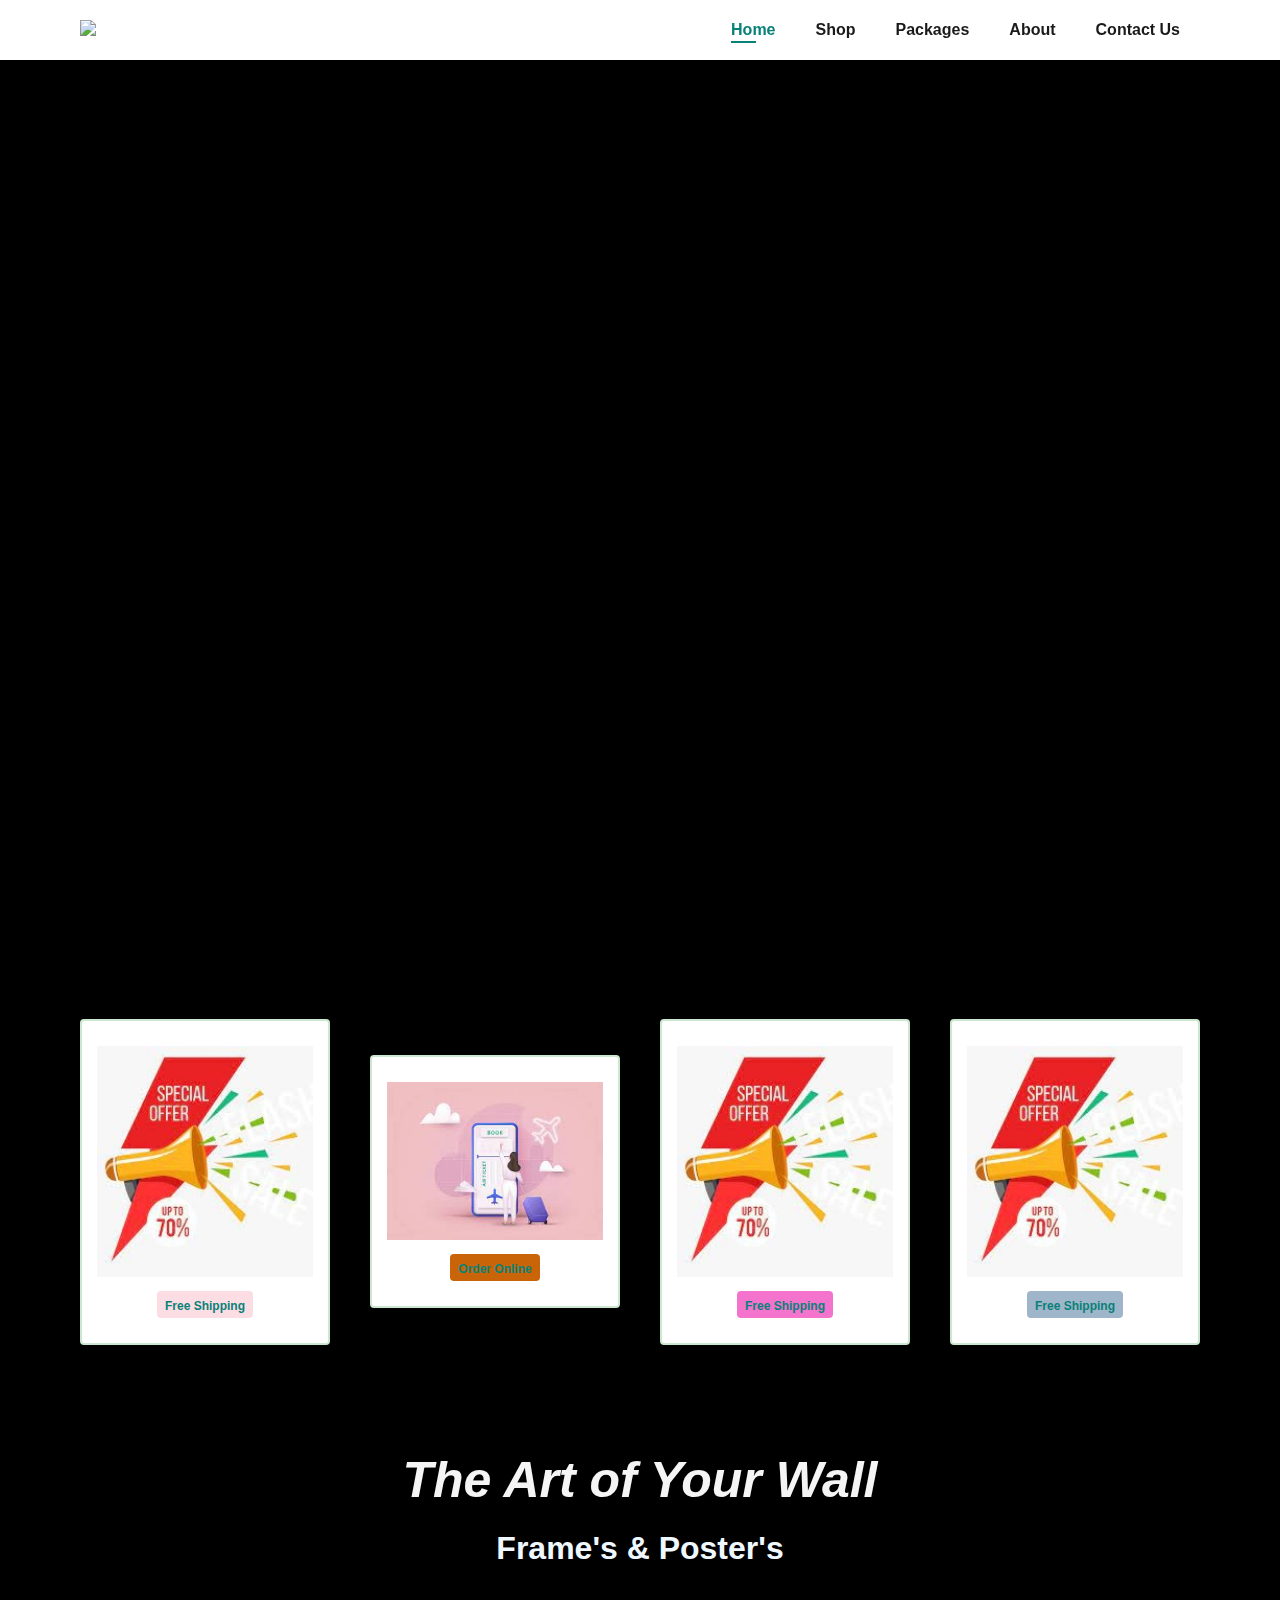
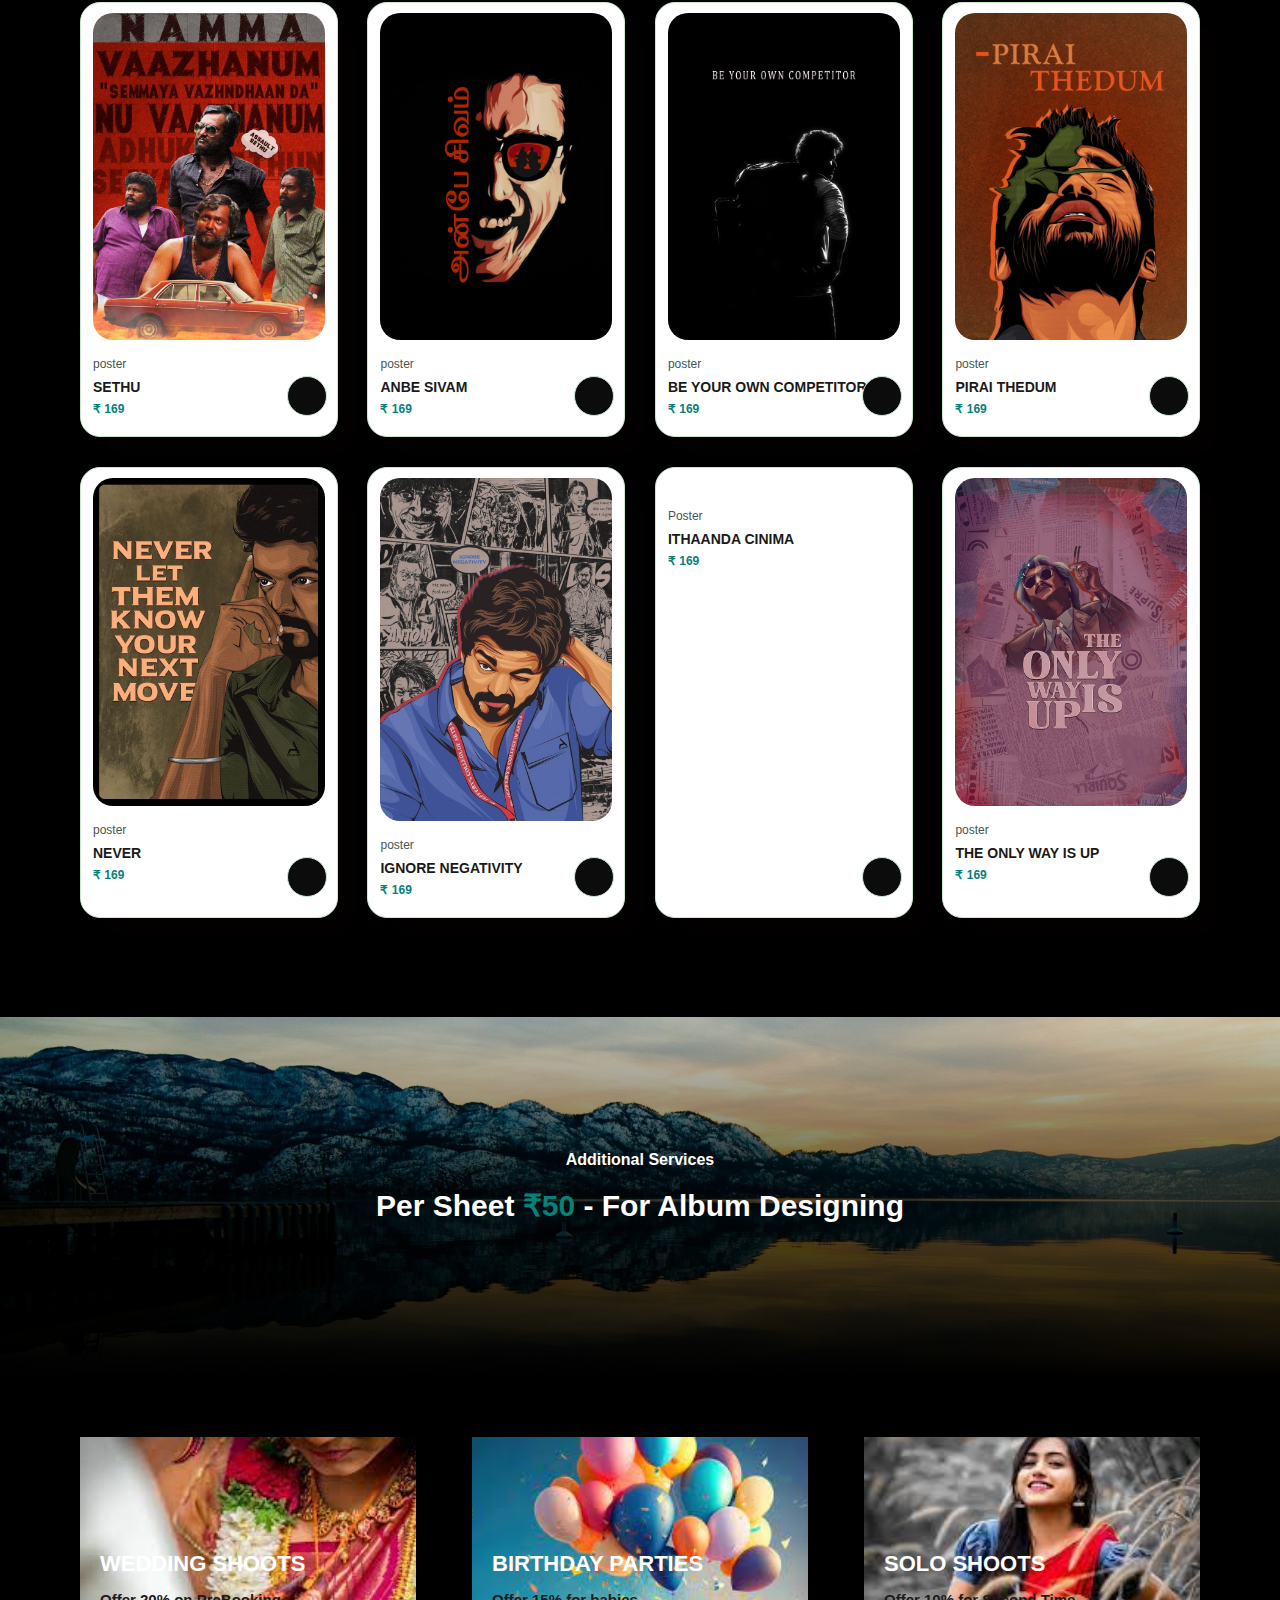
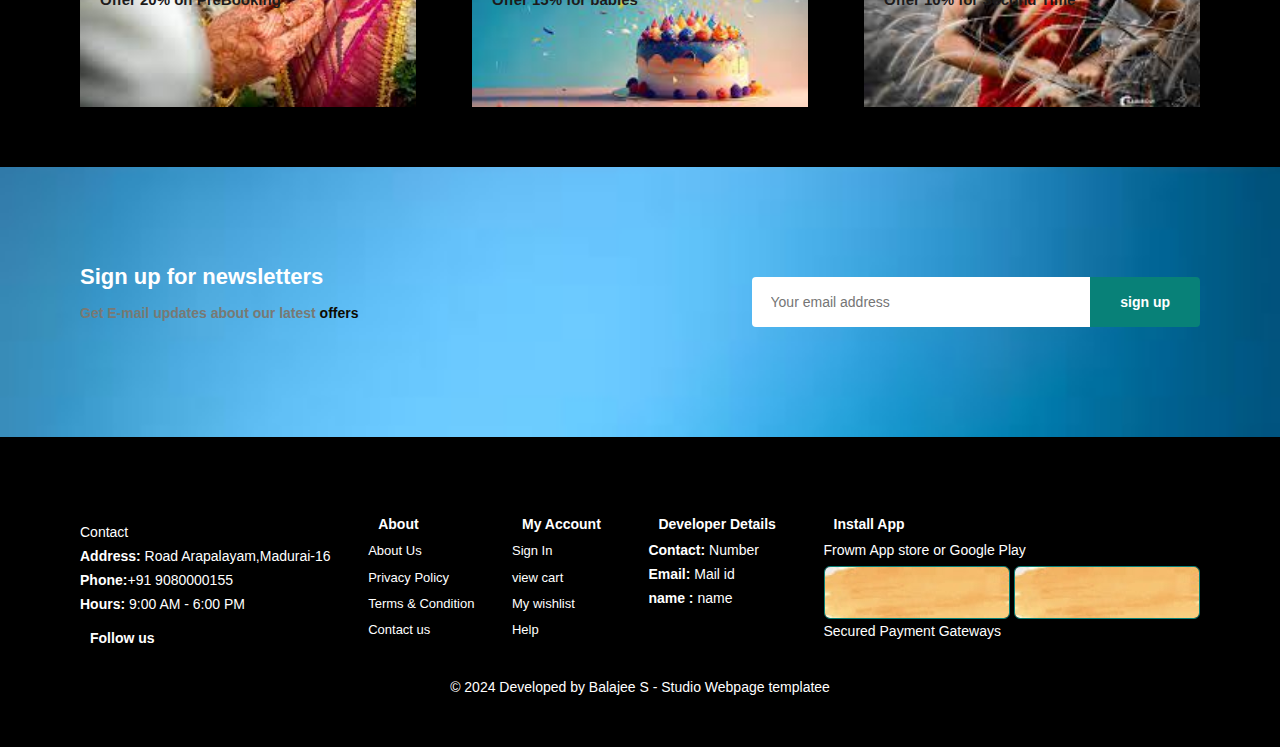
==== index.html @ 34bd00a5 "Add files via upload" ====
<!DOCTYPE html>
<html lang="en">

<head>
  <meta charset="UTF-8">
  <meta name="viewport" content="width=device-width, initial-scale=1.0">
  <title>Studio</title>
  <link rel="icon" type="image/jpg" href="img/white.jpg">
  <!-- Link to the external CSS file -->
  <link rel="stylesheet" href="home.css">
</head>

<body>
  <section id="header">
    <a href="#"><img src="img/A STUDIOS LOGO.jpg" class="logo" id="logo"></a>
    <div>
      <!-- Navigation bar -->
      <ul id="navbar">
        <li><a class="active" href="index.html">Home</a></li>
        <li><a href="shop.html">Shop</a></li>
        <li><a href="Blog.html">Packages</a></li>
        <li><a href="anout.html">About</a></li>
        <li><a href="Contact.html">Contact Us</a></li>
    
      </ul>
    </div>
    <!-- Mobile navigation -->
    <div id="mobile">

    </div>
  </section>

 
  <!-- Hero section -->
 
  <section id="hero">
    <video src="FOVDO.mp4" autoplay loop muted id="video";">video</video>
    
  </section>

  <!-- Feature section -->
  <section id="feature" class="section-p1">
    <div class="fe-box">
      <img src="img/free.jpg" alt="">
      <h6>Free Shipping</h6>
    </div>
    <div class="fe-box">
      <img src="img/ord.jpg" alt="">
      <h6>Order Online</h6>
    </div>
    <div class="fe-box">
      <img src="img/free.jpg" alt="">
      <h6>Free Shipping</h6>
    </div>
    <div class="fe-box">
      <img src="img/free.jpg" alt="">
      <h6>Free Shipping</h6>
    </div>
  </section>

  <!-- Featured product section -->
  <section id="product1" class="section-p1">
    <h1 style="color: whitesmoke;"><i>The Art of Your Wall</i></h1><br>
    <h3 style="color: aliceblue; font-size: 200%;">Frame's & Poster's</h3>
    <div class="pro-container">
      <!-- Product cards will go here -->
      <div class="pro">
        <img src="img/SETHU.jpg" alt="">
        <div class="des">
          <span>poster</span>
          <h5>SETHU</h5>
        
        <div class="star">
           <i><ion-icon name="star"></ion-icon></i>
           <i><ion-icon name="star"></ion-icon></i>
           <i><ion-icon name="star"></ion-icon></i>
           <i><ion-icon name="star"></ion-icon></i>
           <i><ion-icon name="star"></ion-icon></i>
        </div>
        <h4>₹ 169</h4>
    
      </div>
      <a href="https://wa.me/919080000155? text=  SETHU Poster A4 ₹ 169"><ion-icon name="arrow-forward-circle-outline" class="next"></ion-icon></a>
    </div>
    <div class="pro">
      <img src="img/anbe sivam.jpg" alt="">
      <div class="des">
        <span>poster</span>
        <h5>ANBE SIVAM</h5>
      
      <div class="star">
         <i><ion-icon name="star"></ion-icon></i>
         <i><ion-icon name="star"></ion-icon></i>
         <i><ion-icon name="star"></ion-icon></i>
         <i><ion-icon name="star"></ion-icon></i>
         <i><ion-icon name="star"></ion-icon></i>
      </div>
      <h4>₹ 169</h4>
    
    </div>
    <a href="https://wa.me/919080000155? text=  anbe sivam Poster A4 ₹ 169"><i><ion-icon name="arrow-forward-circle-outline" class="next"></ion-icon></i></a>
    </div>
    <div class="pro">
      <img src="img/BE YOUR OWN COMPETITOR.jpg" alt="">
      <div class="des">
        <span>poster</span>
        <h5>BE YOUR OWN COMPETITOR</h5>
      
      <div class="star">
         <i><ion-icon name="star"></ion-icon></i>
         <i><ion-icon name="star"></ion-icon></i>
         <i><ion-icon name="star"></ion-icon></i>
         <i><ion-icon name="star"></ion-icon></i>
         <i><ion-icon name="star"></ion-icon></i>
      </div>
      <h4>₹ 169</h4>
    
    </div>
    <a href="https://wa.me/919080000155? text=  BE YOUR OWN COMPETITOR Poster A4 ₹ 169"><i><ion-icon name="arrow-forward-circle-outline" class="next"></ion-icon></i></a>
    </div>
    <div class="pro">
      <img src="img/PIRAI THEDUM.jpg" alt="">
      <div class="des">
        <span>poster</span>
        <h5>PIRAI THEDUM</h5>
      
      <div class="star">
         <i><ion-icon name="star"></ion-icon></i>
         <i><ion-icon name="star"></ion-icon></i>
         <i><ion-icon name="star"></ion-icon></i>
         <i><ion-icon name="star"></ion-icon></i>
         <i><ion-icon name="star"></ion-icon></i>
      </div>
      <h4>₹ 169</h4>
    
    </div>
    <a href="https://wa.me/919080000155? text=  PIRAI THEDUM Poster A4 ₹ 169"><ion-icon name="arrow-forward-circle-outline" class="next"></ion-icon></i></a>
    </div>
    <div class="pro">
      <img src="img/NEVER.jpg" alt="">
      <div class="des">
        <span>poster</span>
        <h5>NEVER </h5>
      
      <div class="star">
         <i><ion-icon name="star"></ion-icon></i>
         <i><ion-icon name="star"></ion-icon></i>
         <i><ion-icon name="star"></ion-icon></i>
         <i><ion-icon name="star"></ion-icon></i>
         <i><ion-icon name="star"></ion-icon></i>
      </div>
      <h4>₹ 169</h4>
    
    </div>
    <a href="https://wa.me/919080000155? text=  NEVER Poster A4 ₹ 169"><i><ion-icon name="arrow-forward-circle-outline" class="next"></ion-icon></i></a>
    </div>
    <div class="pro">
      <img src="img/ignore negativity.jpg" alt="">
      <div class="des">
        <span>poster</span>
        <h5>IGNORE NEGATIVITY</h5>
      
      <div class="star">
         <i><ion-icon name="star"></ion-icon></i>
         <i><ion-icon name="star"></ion-icon></i>
         <i><ion-icon name="star"></ion-icon></i>
         <i><ion-icon name="star"></ion-icon></i>
         <i><ion-icon name="star"></ion-icon></i>
      </div>
      <h4>₹ 169</h4>
    
    </div>
    <a href="https://wa.me/919080000155? text=  ignore negativity Poster A4 ₹ 169"><i><ion-icon name="arrow-forward-circle-outline" class="next"></ion-icon></i></a>
    </div>
    <div class="pro">
      <img src="img/ITHAANDA CINIMA.jpg" alt="">
      <div class="des">
        <span>Poster</span>
        <h5 class="poster">ITHAANDA CINIMA</h5>
      
      <div class="star">
         <i><ion-icon name="star"></ion-icon></i>
         <i><ion-icon name="star"></ion-icon></i>
         <i><ion-icon name="star"></ion-icon></i>
         <i><ion-icon name="star"></ion-icon></i>
         <i><ion-icon name="star"></ion-icon></i>
      </div>
      <h4>₹ 169</h4>
    
    </div>
    <a href="https://wa.me/919080000155? text=ITHAANDA CINIMA POSTER A4 ₹ 169"><i><ion-icon name="arrow-forward-circle-outline" class="next"></ion-icon></i></a>
    </div>
    <div class="pro">
      <img src="img/the only way is up.jpg" alt="">
      <div class="des">
        <span>poster</span>
        <h5>THE ONLY WAY IS UP</h5>
      
      <div class="star">
         <i><ion-icon name="star"></ion-icon></i>
         <i><ion-icon name="star"></ion-icon></i>
         <i><ion-icon name="star"></ion-icon></i>
         <i><ion-icon name="star"></ion-icon></i>
         <i><ion-icon name="star"></ion-icon></i>
      </div>
      <h4>₹ 169</h4>
    
    </div>
    <a href="https://wa.me/919080000155? text= the only way is up poster A4 ₹ 169"><i><ion-icon name="arrow-forward-circle-outline" class="next"></ion-icon></i></a>
    </div>
    </div>
    </div>
  </section>

  <!-- Banner section -->
  <section id="banner" class="section-m1">
    <h4>Additional Services</h4>
    <h2> Per Sheet <span>₹50 </span>- For Album Designing</h2>
   <!--<button class="normal">Explore More</button> -->
  </section>

  <!-- Banner3 section -->
  <section id="banner3">
    <div class="banner-box">
      <h2>WEDDING SHOOTS</h2>
      <h3>Offer 20% on PreBooking</h3>
    </div>
    <div class="banner-box banner-box2">
      <h2>BIRTHDAY PARTIES</h2>
      <h3>Offer 15% for babies</h3>
    </div>
    <div class="banner-box banner-box3">
      <h2>SOLO SHOOTS</h2>
      <h3>Offer 10% for Second Time</h3>
    </div>
  </section>

  <!-- Newsletter section -->
  <section id="newsletter" class="section-p1 section-m1">
    <div class="newstext">
      <h4>Sign up for newsletters</h4>
      <p>Get E-mail updates about our latest <span>offers</span></p>
    </div>
    <div class="form">
      <input type="text" placeholder="Your email address">
      <button class="normal">sign up</button>
    </div>
  </section>
  <footer class="section-p1">
    <div class="column">
      <img src="img/white.jpg" alt="" id="log">
      <p>Contact</p>
      <p><strong>Address:</strong>  Road Arapalayam,Madurai-16</p>
      <p><strong>Phone:</strong>+91 9080000155</p>
      <p><strong>Hours:</strong> 9:00 AM - 6:00 PM</p>
      <div class="follow">
        <h4>Follow us</h4>
        <div class="icon">
        <a href=""></a>   <i><ion-icon name="logo-whatsapp"></ion-icon></i>
          <i><ion-icon name="logo-facebook"></ion-icon></i>
          <i><ion-icon name="logo-instagram"></ion-icon></i>
          
  
        </div>
      </div>
    </div>
    <div class="col">
      <h4>About</h4>
      <a href="#">About Us</a>
      
      <a href="#">Privacy Policy</a>
      <a href="#">Terms & Condition</a>
      <a href="#">Contact us</a>
    </div>
    <div class="col">
      <h4>My Account</h4>
      <a href="#">Sign In</a>
      
      <a href="#">view cart</a>
      <a href="#">My wishlist</a>
      <a href="#">Help</a>
    </div>
    <div>
      <h4>Developer Details</h4>
      <p><strong>Contact:</strong> Number</p>
      <P><b>Email:</b> Mail id</P>
      <p><b>name :</b> name</p>
    </div>
    <div class="col install">
  <h4>Install App</h4>
  <p>Frowm App store or Google Play</p>
  <div class="row">
    <img src="img/sha.jpg" alt="">
    <img src="img/sha.jpg" alt="">
  </div>
  <p>Secured Payment Gateways</p>
    </div>
    <div class="copyright">
      <p> © 2024 Developed by  Balajee S - Studio Webpage templatee</p>
    </div>
  </footer>
  





  <!-- Script tags -->
  <script src="home.js"></script>
  <script type="module" src="https://unpkg.com/ionicons@7.1.0/dist/ionicons/ionicons.esm.js"></script>
  <script nomodule src="https://unpkg.com/ionicons@7.1.0/dist/ionicons/ionicons.js"></script>
</body>

</html>
---- home.css ----
*{
    margin:0;
    padding: 0;
    box-sizing: border-box;
    font-family: 'Roboto',sans-serif;

}
h1{
    font-size: 50px;
    line-height: 64px;
    color: #222;
}
h2{
    font-size: 46px;
    line-height: 54px;
    color: #222;
}
h4{
    font-size: 20px;
    color: #222;
}
h6{
    font-weight: 700;
    font-size: 12px;
}
p{
    font-size: 16px;
    color: #465652;
    margin: 15px 0 20px 0;
}
.section-p1 {
    padding: 44px 80px;
}
.section-m1 {
    margin: 40px 0;
}
button.normal{
    font-size: 14px;
    font-weight: 600;
    padding: 15px 30px;
    color: #000;
    background-color:gray;
    border-radius: 4px;
    cursor: pointer;
    border: none;
    outline: none;
    transform: 0.2s;

}
body{
    width: 100%;
    background-color: black;
}

#header{
    display: flex;
    align-items: center;
    justify-content: space-between;
    padding: 20px 80px;
    z-index: 999;
    background-color: #fff;
    box-shadow: 0px 5px 15px rgba(29, 1, 1, 0.06);
    position: sticky;
    top: 0;
    left: 0;
}

#logo {
    max-width: 85px ;
    max-height: 55px;
    mix-blend-mode: multiply;
}
#navbar{
    display: flex;
    align-items: center;
    justify-content: center;
    
}
#navbar li{
    list-style: none;
    padding: 0px 20px;
    position: relative;
}
#navbar li a{
    text-decoration: none;
    font-size: 16px;
    font-weight: 600;
    color: #1a1a1a;
    transition: 0.3s ease;
   
}
#navbar li a:hover{
    color: #088178;
}

#navbar li a:hover,
#navbar li a.active {
    color: #088178;
}

#navbar li a.active::after,
#navbar li a:hover::after{
    content: "";
    width: 30%;
    height: 2px;
    position: absolute;
    background-color: #088178;
    bottom: -4px;
    left: 20px;
}
#mobile{
    display: none;
    align-content: center;
}


#hero {
    position: relative;
    width: 100%; /* Ensure it takes full width */
    height: 100vh; /* Ensure it takes full viewport height */
    overflow: hidden; /* Hide overflow content */
  }
  
  #video {
    position: absolute;
    top: 0;
    left: 0;
    width: 100%;
    height: 100%;
    object-fit: cover; /* Ensure video covers the entire area */
    z-index: -1; /* Place it behind other content */
  }

#hero h4{
    padding-bottom: 15px;
}

#hero h1{
    color: #088178;
}

#hero button{
    background-image:url("img/sha.jpg") ;
    background-color: transparent;
    color: #088178;
    border: 0;
    padding: 14px 50px 14px 35px;
    background-repeat: no-repeat;
    font-weight: 700;
    font-size: 15px;
    border-radius:29px;
}
#feature{
    display: flex;
    flex-direction: row;
    align-items: center;
    justify-content: space-between;
    flex-wrap: wrap;
}

#feature .fe-box{
    width: 250px;
    text-align: center;
    padding: 25px 15px;
    box-shadow: 30px 30px 34px rgba(0, 0, 0, 0.03);
    border: 2px solid #cce7d0;
    border-radius: 4px;
    margin: 15px 0;
    background-color: #fff;
}

#feature .fe-box:hover{
    box-shadow: 14px 10px 44px rgb(66, 10, 10);
}
#feature .fe-box img{
    width: 100%;
    margin-bottom: 10px;
}

#feature .fe-box h6{
    display: inline-block;
    padding: 9px 8px 6px 8px;
    line-height: 1;
    border-radius: 4px;
    color: #088178;
    background-color: #fddde4;
}
#feature .fe-box:nth-child(2) h6{
    background-color: rgb(201, 101, 8);
}
#feature .fe-box:nth-child(3 ) h6{
    background-color: rgb(243, 115, 205);
}
#feature .fe-box:nth-child(4 ) h6{
    background-color: rgb(159, 181, 201);
}

#product1{
    text-align: center;
}

#product1 .pro-container{
 display: flex;
 justify-content: space-between;
 padding-top: 20px;
 flex-wrap: wrap;   
}

#product1 .pro{
    width: 23%;
    padding: 10px 12px;
    min-width: 250px;
    border: 1px solid #cce7d0;
    border-radius: 20px;
    cursor: pointer;
    box-shadow: 20px 20px 30px rgba(182, 5, 5, 0.02);
    margin: 15px 0;
    transition: 0.2s ease;
    position: relative;
    background-color: rgb(255, 255, 255);
}

#product1 .pro:hover{
    box-shadow: 20px 20px 30px rgba(182, 5, 5, 0.06);

}

#product1 .pro img{
    width: 100%;
    border-radius: 20px;
}
#product1 .pro .des{
    text-align: start;
    padding: 10px 0;
}

#product1 .pro .des span {
    color: #465652;
    font-size: 12px;
}

#product1 .pro .des h5{
    padding-top: 7px;
    color: #1a1a1a;
    font-size: 14px;
}
#product1 .pro .des i {
    font-size: 12px;
    color: rgb(243, 181, 25)
}

#product1 .pro .des h4{
    padding-top: 7px;
    font-size: 12px;
    font-weight: 700;
    color: #088178;
}

#product1 .pro .next{
    width: 40px;
    height: 40px;
    line-height: 40px;
    border-radius: 40px;
    background-color:#0b0c0b ;
    font-weight: 500;
    color: #e1ecec;
    border: 1px solid #cce7d0;
    position: absolute;
    bottom: 20px;
    right: 10px;
}

#banner{
    display: flex;
    flex-direction: column;
    justify-content: center;
    align-items: center;
    text-align: center;
    color: #ffffff;
    background-image: url("img/banner.jpg");
    width: 100%;
    height: 40vh;
    background-size: cover;
    background-position: center;
    background-repeat: no-repeat;
    border-image: fill 0 linear-gradient(#0003,#000);
    
}
#banner h4{
    color: white;
    font-size: 16px;
}

#banner h2{
    color: white;
    font-size: 30px;
    padding: 10px 0;
}

#banner h2 span{
    color: #088178;
    
}

#banner button:hover{
    background: #088178;
    color:white;
}
 
#banner3 .banner-box{
    display: flex;
    flex-direction: column;
    justify-content: center;
    align-items: flex-start;
    background-image: url("img/banner3.jpg");
    min-width: 30%;
    height: 30vh;
    background-size: cover;
    background-position: center;
    padding: 20px;
    margin-bottom: 20px;
    margin-top: 20px;
}

#banner3 .banner-box2{
    background-image: url("img/ban3.jpg");
}

#banner3 .banner-box3{
    background-image: url("img/bann3.jpg");
}
#banner3 h2{
    color:white;
    font-weight: 900;
    font-size: 22px;
}
    
    
#banner3 h3{
    color: #1d1b1b;
    font-weight: 800;
    font-size: 15px;
}

#banner3 {
    display: flex;
    justify-content: space-between;
    flex-wrap: wrap;
    padding: 0 80px;
}

#newsletter{
    display: flex;
    justify-content: space-between;
    flex-wrap: wrap;
    align-items: center;
    background-image: url("img/news.jpg");
    background-repeat: no-repeat;
    background-position: 40% 50%;
    background-color: #088178;
    background-size: cover;
    background-position: cover;
    margin-bottom: 25px;
    height: 30vh;
}

#newsletter h4{
    font-size: 22px;
    font-weight: 700;
    color: white;
}

#newsletter p{
    font-size: 14px;
    font-weight: 600;
    color: #787974;
}
#newsletter p span{
    color: #0e0a01;
}
#newsletter input{
    height: 3.125rem;
    padding: 0 1.25em;
    font-size: 14px;
    width: 100%;
    border: 1px solid transparent;
    border-radius: 4px;
    outline: none;
    border-top-right-radius: 0;
    border-bottom-right-radius: 0;

}
#newsletter button{
    background-color: #088178;
    color: white;
    white-space: nowrap;
    border-top-left-radius: 0;
    border-bottom-left-radius: 0;
}

#newsletter .form{
    display: flex;
    width: 40%;
}

#log {
    max-width: 85px ;
    max-height: 55px;
}
footer{
    display: flex;
    flex-wrap: wrap;
    justify-content: space-between;
}

footer .col{
    display: flex;
    flex-direction: column;
    align-items: flex-start;
    justify-content: space-between;
    margin-bottom: 20px;
}
footer h4{
    font-size: 14px;
    padding: 10px;
    color: white;
}

footer p{
    font-size: 14px;
    margin:  0 0 8px 0;
    color: white;
}

footer a{
    font-size: 13px;
    text-decoration: none;
    color: white;
    margin-bottom: 10px;
}
footer .follow{
    color: #465b52;
    padding-right: 4px;
    cursor: pointer;
}
footer .install .row img {
    border: 1px solid #088178;
    border-radius: 6px;
}
foter.install img{
    margin: 10px 0 15px 0;
}
footer .follow i:hover,
footer a:hover{

    color: #088178;
}
footer .copyright{
    width: 100%;
    text-align: center;
    margin-top: 12px;
    
}

#page-header{
    background-image: url("img/banner.jpg");
    background-size: cover;
    background-repeat: no-repeat;
    width: 100%;
    height: 40vh;
    display: flex;
    justify-content: center;
    text-align: center;
    flex-direction: column;
    padding: 14px;
    
}


#page-header h2,
#page-header p{
    color: white;
}

#pagination{
    text-align: center;
}
#pagination  a{
 text-decoration: none;
 background-color: #088178;
 padding: 15px 20px;
 border-radius:4px ;
 color: #fff;
 font-weight: 600;
}

#pagination  a i{
    font-weight: 600;
    font-size: 16px;
}


#prodetails{
    display: flex;
    margin-top: 20px;
}


#prodetails .single-pro-image{
    width: 40%;
    margin-right: 50px;
}




.small-img-group{
    display: flex;
    justify-content: space-between;
    width: 100%;
    padding: 10px 60px ;
}

.small-img-col{
    flex-basis: 24%;
    cursor: pointer;
}

#prodetails  .single-pro-details{
    width: 70%;
    padding-top: 30px;
}
#prodetails  .single-pro-details h4{
    padding: 40px 0 20px 0;
    color: white;
}
#prodetails  .single-pro-details h4{
    font-size: 26px;
}
#prodetails  .single-pro-details select{
    display: block;
    padding: 5px 10px;
    margin-bottom: 10px;
}
#prodetails  .single-pro-details input{
    width: 50px;
    height: 47px;
    padding-left: 10px;
    font-size: 16px;
    margin-right: 10px;
}
#prodetails  .single-pro-details button:hover{
    color: rgb(156, 240, 20);
    transition: cubic-bezier(0.075, 0.82, 0.165, 1);

}
#prodetails  .single-pro-details input:focus{
    outline: none;
}
#prodetails  .single-pro-details span{
    line-height: 25px;
}


/* CSS for mobile devices */
@media only screen and (max-width: 477px) {
    /* Adjust header layout for mobile */
    #header {
      flex-direction: column;
    }
    
    /* Hide the navbar on mobile */
    #navbar {
      display: flex;
    }
    
    /* Style for mobile navigation */
    #mobile {
      display: flex;
      justify-content: space-between;
    }
    #prodetails {
        display: flex;
        flex-direction: column;
    }
    #prodetails .single-pro-image {
        width: 100%;
        margin-right: 0px;
    }
    #prodetails  .single-pro-details {
        width: 100%;
        padding-top: 30px;
    }











    .section-p1{
        padding:20px;
      }
      #header{
        padding: 11px 31px;
      }
      h1{
        font-size: 38px;
      }
      h2{
        font-size:32px;
      }
      #hero{
        padding:0 20px;
        background-position: 55% ;
      }
      #feature{
        justify-content: space-between;
      }
      #feature .fe-box{
        width: 155px;
        margin: 0 0 15px;
      }
      #product1 .pro{
        width:100%;
      }
      #banner{
        height:40vh;
      }
      #banner3{
        padding: 0 20px;
      }
      #banner3 .banner-box{
        width:100%;
      }
      #newsletter{
        padding: 40px 20px;
      }
      #newsletter .form{
        width:100%;
      }
      footer .copyright{
        text-align: start;
      }
    


    /* Center align content in hero section for mobile */
    #hero {
      text-align: center;
    }
    
    /* Samsung smartphones specific styling */
    @supports (-webkit-touch-callout: none) {
      /* Add Samsung-specific styles here */
      body {
        background-color: #f0f0f0; /* Light grey background for Samsung devices */
        color: #333; /* Dark text color for better readability */
      }
      
      /* Adjust font size for better readability on Samsung devices */
      body {
        font-size: 16px;
      }
      
      /* Show the navbar on Samsung smartphones */
      #navbar {
        display: block;
      }
      /*single Product*/

    }
  }
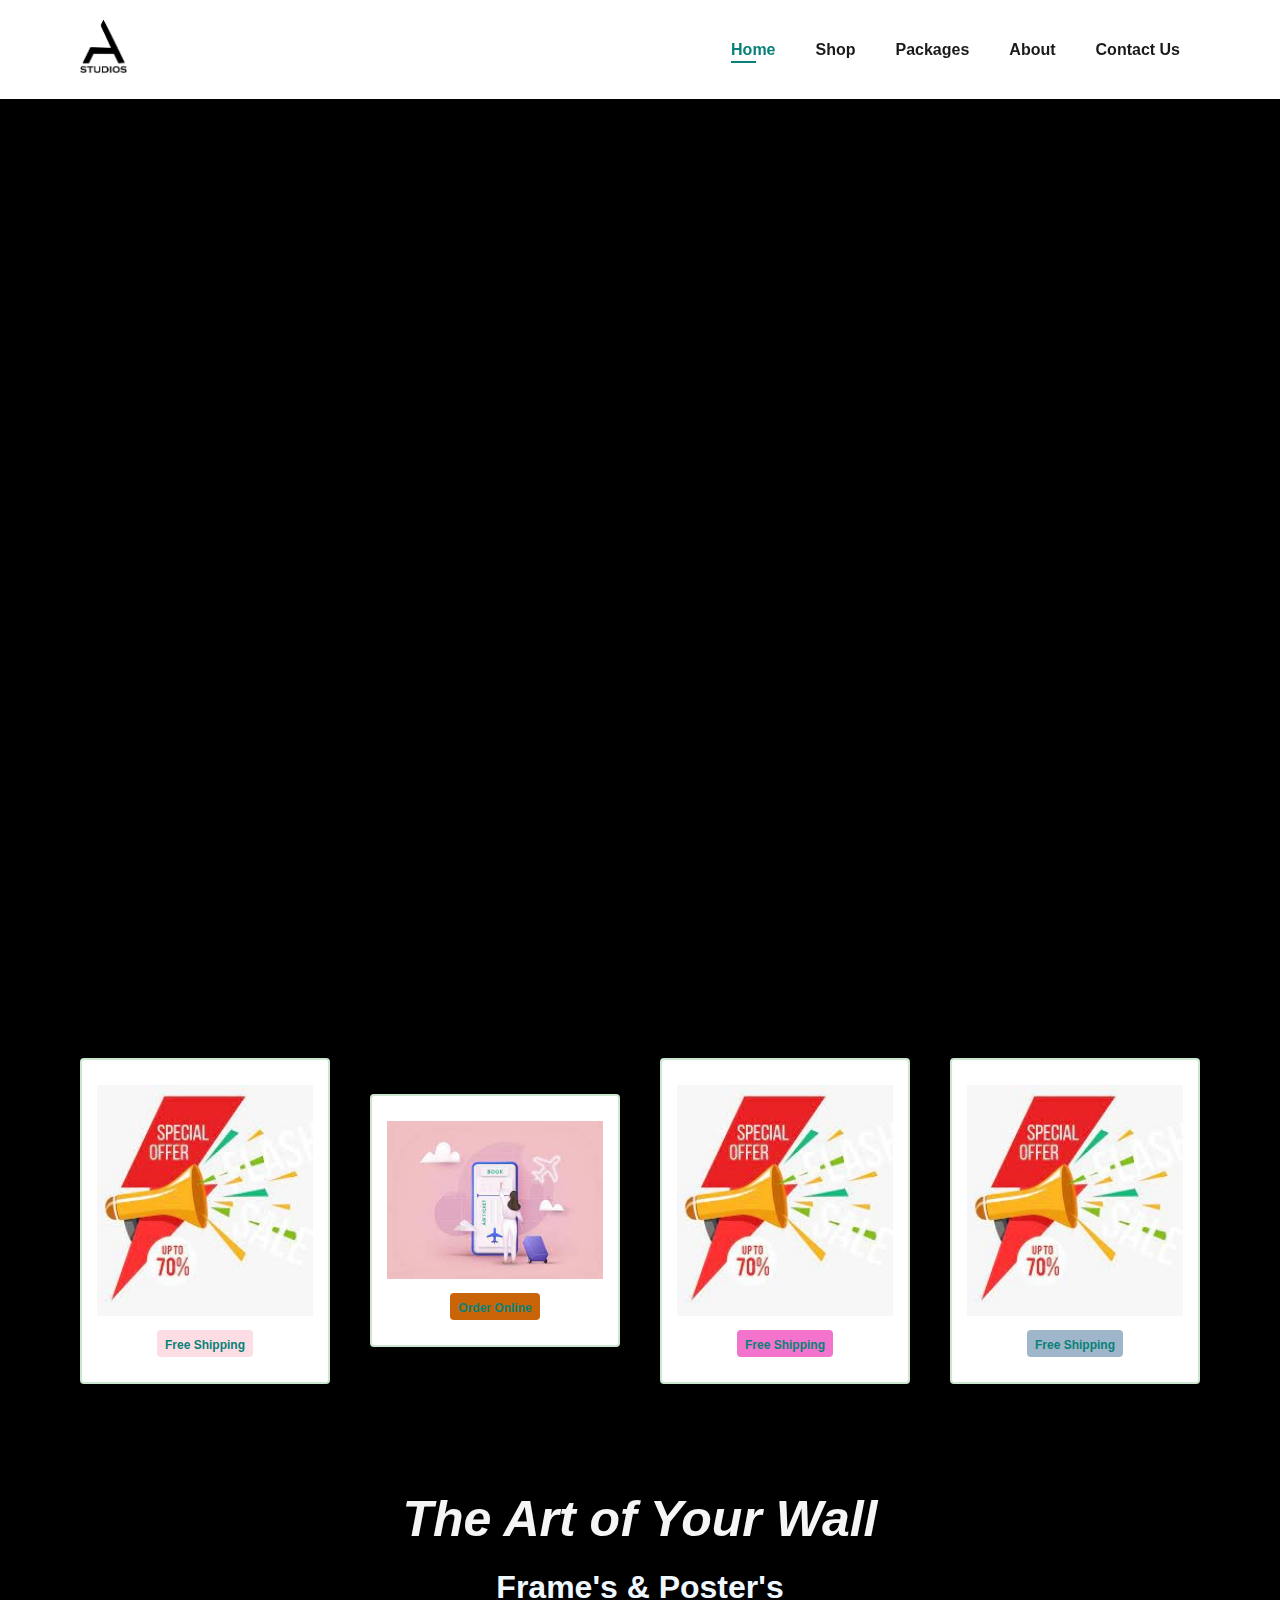
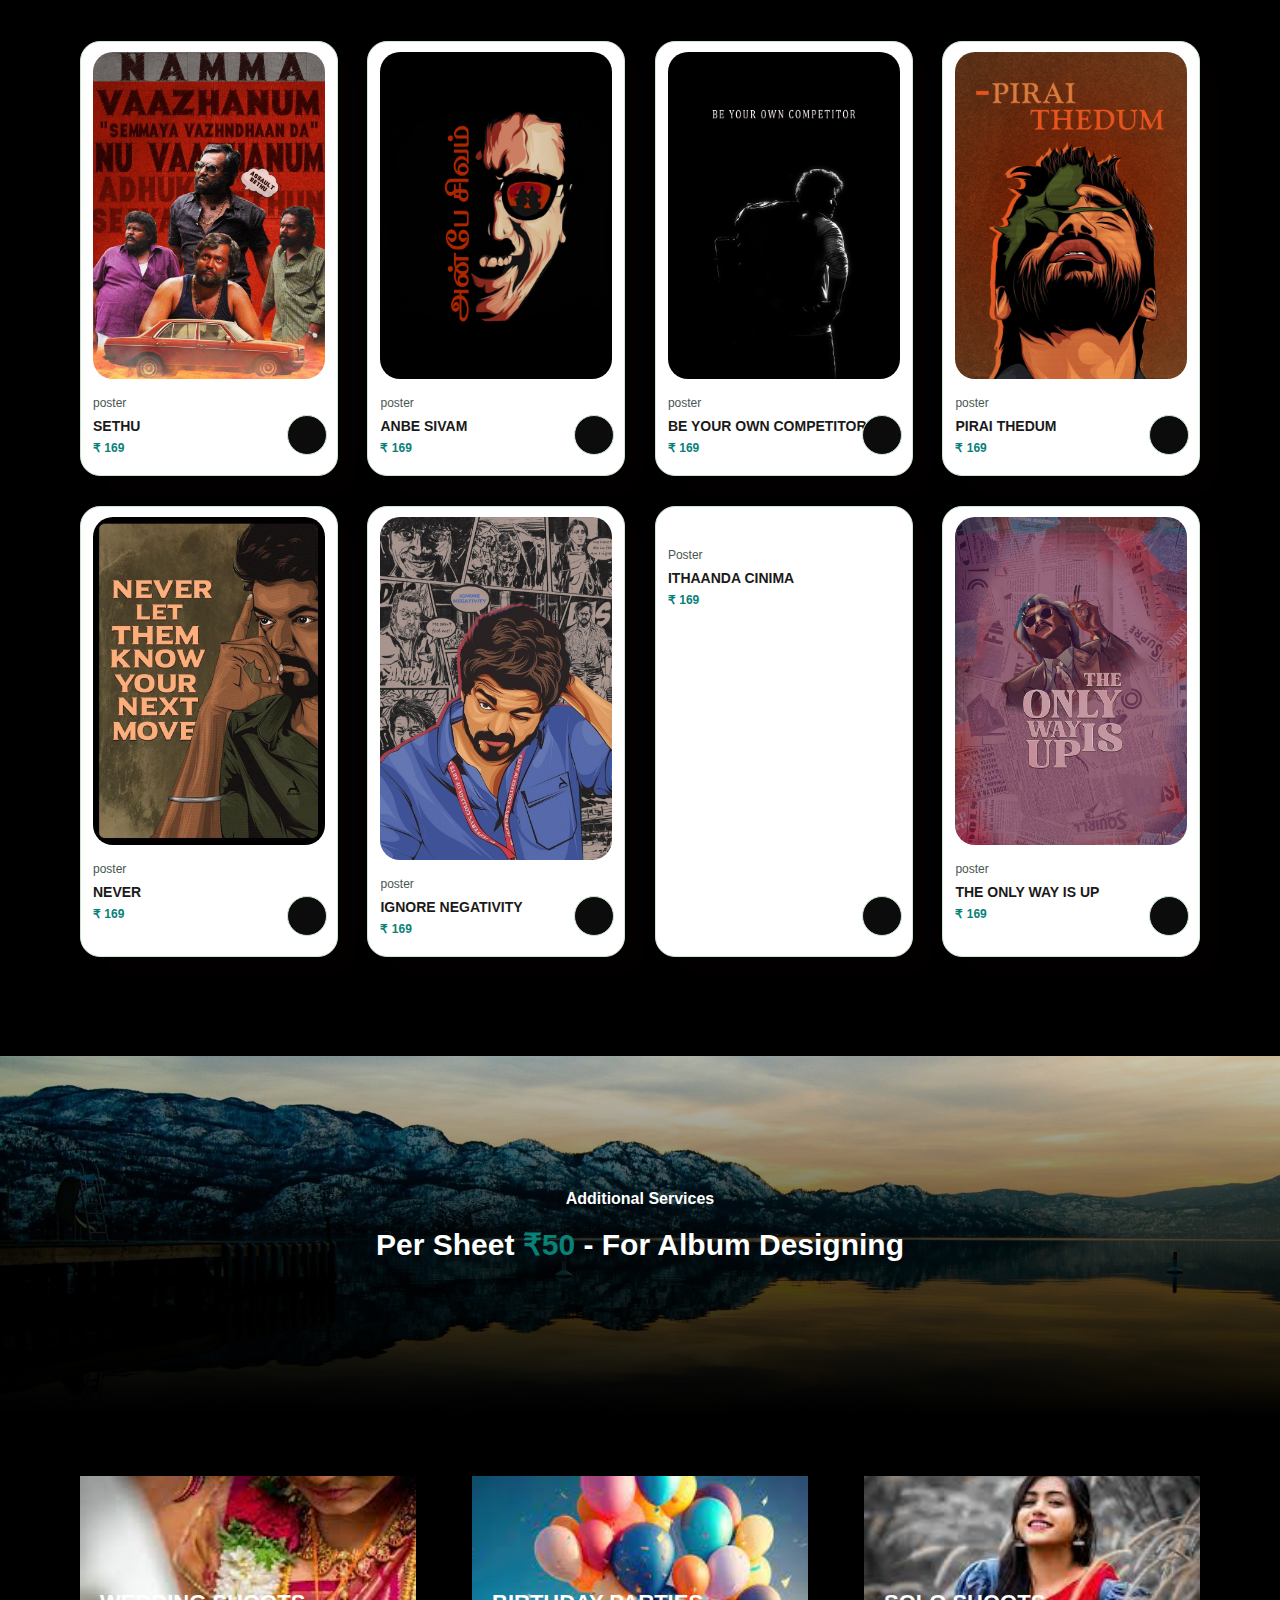
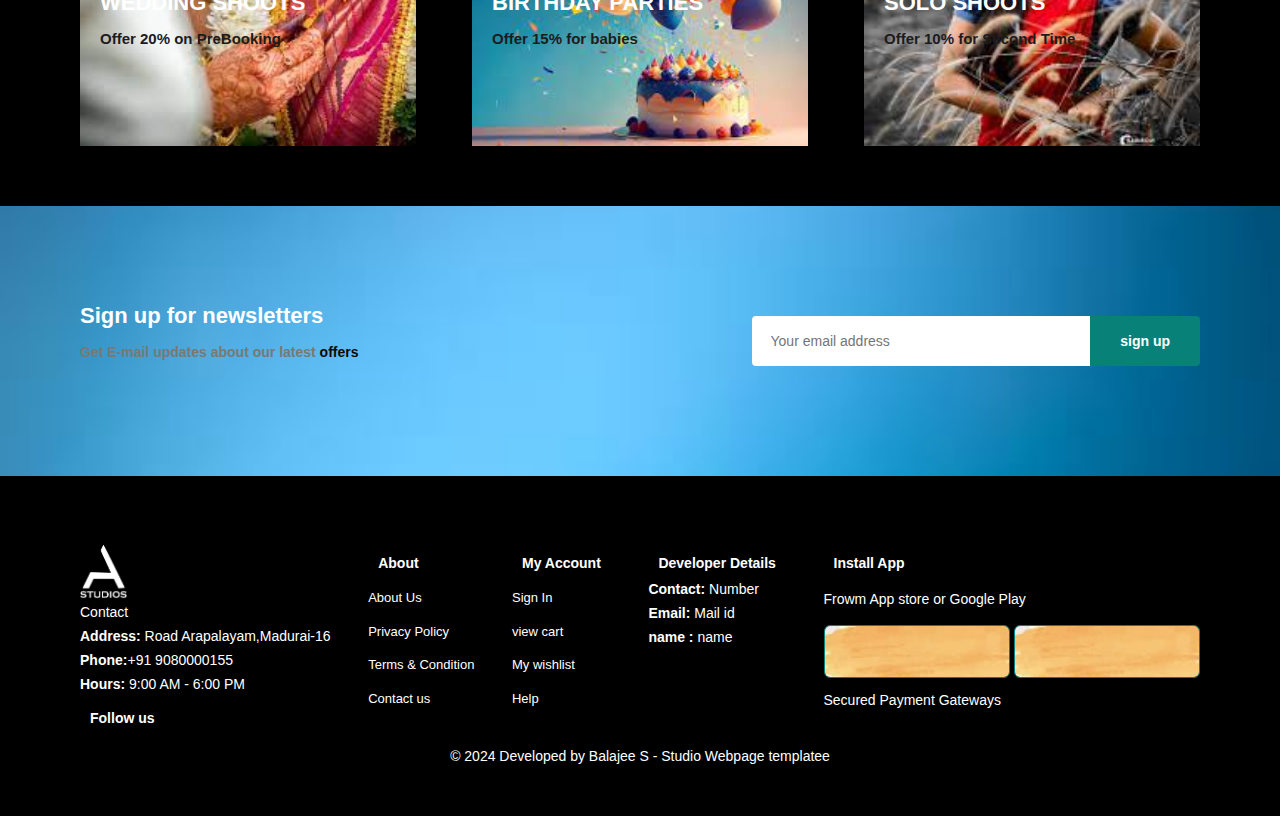
==== commit 4918b5f9: "Update index.html" ====
--- a/index.html
+++ b/index.html
@@ -1,314 +1,314 @@
-<!DOCTYPE html>
-<html lang="en">
-
-<head>
-  <meta charset="UTF-8">
-  <meta name="viewport" content="width=device-width, initial-scale=1.0">
-  <title>Studio</title>
-  <link rel="icon" type="image/jpg" href="img/white.jpg">
-  <!-- Link to the external CSS file -->
-  <link rel="stylesheet" href="home.css">
-</head>
-
-<body>
-  <section id="header">
-    <a href="#"><img src="img/A STUDIOS LOGO.jpg" class="logo" id="logo"></a>
-    <div>
-      <!-- Navigation bar -->
-      <ul id="navbar">
-        <li><a class="active" href="index.html">Home</a></li>
-        <li><a href="shop.html">Shop</a></li>
-        <li><a href="Blog.html">Packages</a></li>
-        <li><a href="anout.html">About</a></li>
-        <li><a href="Contact.html">Contact Us</a></li>
-    
-      </ul>
-    </div>
-    <!-- Mobile navigation -->
-    <div id="mobile">
-
-    </div>
-  </section>
-
- 
-  <!-- Hero section -->
- 
-  <section id="hero">
-    <video src="FOVDO.mp4" autoplay loop muted id="video";">video</video>
-    
-  </section>
-
-  <!-- Feature section -->
-  <section id="feature" class="section-p1">
-    <div class="fe-box">
-      <img src="img/free.jpg" alt="">
-      <h6>Free Shipping</h6>
-    </div>
-    <div class="fe-box">
-      <img src="img/ord.jpg" alt="">
-      <h6>Order Online</h6>
-    </div>
-    <div class="fe-box">
-      <img src="img/free.jpg" alt="">
-      <h6>Free Shipping</h6>
-    </div>
-    <div class="fe-box">
-      <img src="img/free.jpg" alt="">
-      <h6>Free Shipping</h6>
-    </div>
-  </section>
-
-  <!-- Featured product section -->
-  <section id="product1" class="section-p1">
-    <h1 style="color: whitesmoke;"><i>The Art of Your Wall</i></h1><br>
-    <h3 style="color: aliceblue; font-size: 200%;">Frame's & Poster's</h3>
-    <div class="pro-container">
-      <!-- Product cards will go here -->
-      <div class="pro">
-        <img src="img/SETHU.jpg" alt="">
-        <div class="des">
-          <span>poster</span>
-          <h5>SETHU</h5>
-        
-        <div class="star">
-           <i><ion-icon name="star"></ion-icon></i>
-           <i><ion-icon name="star"></ion-icon></i>
-           <i><ion-icon name="star"></ion-icon></i>
-           <i><ion-icon name="star"></ion-icon></i>
-           <i><ion-icon name="star"></ion-icon></i>
-        </div>
-        <h4>₹ 169</h4>
-    
-      </div>
-      <a href="https://wa.me/919080000155? text=  SETHU Poster A4 ₹ 169"><ion-icon name="arrow-forward-circle-outline" class="next"></ion-icon></a>
-    </div>
-    <div class="pro">
-      <img src="img/anbe sivam.jpg" alt="">
-      <div class="des">
-        <span>poster</span>
-        <h5>ANBE SIVAM</h5>
-      
-      <div class="star">
-         <i><ion-icon name="star"></ion-icon></i>
-         <i><ion-icon name="star"></ion-icon></i>
-         <i><ion-icon name="star"></ion-icon></i>
-         <i><ion-icon name="star"></ion-icon></i>
-         <i><ion-icon name="star"></ion-icon></i>
-      </div>
-      <h4>₹ 169</h4>
-    
-    </div>
-    <a href="https://wa.me/919080000155? text=  anbe sivam Poster A4 ₹ 169"><i><ion-icon name="arrow-forward-circle-outline" class="next"></ion-icon></i></a>
-    </div>
-    <div class="pro">
-      <img src="img/BE YOUR OWN COMPETITOR.jpg" alt="">
-      <div class="des">
-        <span>poster</span>
-        <h5>BE YOUR OWN COMPETITOR</h5>
-      
-      <div class="star">
-         <i><ion-icon name="star"></ion-icon></i>
-         <i><ion-icon name="star"></ion-icon></i>
-         <i><ion-icon name="star"></ion-icon></i>
-         <i><ion-icon name="star"></ion-icon></i>
-         <i><ion-icon name="star"></ion-icon></i>
-      </div>
-      <h4>₹ 169</h4>
-    
-    </div>
-    <a href="https://wa.me/919080000155? text=  BE YOUR OWN COMPETITOR Poster A4 ₹ 169"><i><ion-icon name="arrow-forward-circle-outline" class="next"></ion-icon></i></a>
-    </div>
-    <div class="pro">
-      <img src="img/PIRAI THEDUM.jpg" alt="">
-      <div class="des">
-        <span>poster</span>
-        <h5>PIRAI THEDUM</h5>
-      
-      <div class="star">
-         <i><ion-icon name="star"></ion-icon></i>
-         <i><ion-icon name="star"></ion-icon></i>
-         <i><ion-icon name="star"></ion-icon></i>
-         <i><ion-icon name="star"></ion-icon></i>
-         <i><ion-icon name="star"></ion-icon></i>
-      </div>
-      <h4>₹ 169</h4>
-    
-    </div>
-    <a href="https://wa.me/919080000155? text=  PIRAI THEDUM Poster A4 ₹ 169"><ion-icon name="arrow-forward-circle-outline" class="next"></ion-icon></i></a>
-    </div>
-    <div class="pro">
-      <img src="img/NEVER.jpg" alt="">
-      <div class="des">
-        <span>poster</span>
-        <h5>NEVER </h5>
-      
-      <div class="star">
-         <i><ion-icon name="star"></ion-icon></i>
-         <i><ion-icon name="star"></ion-icon></i>
-         <i><ion-icon name="star"></ion-icon></i>
-         <i><ion-icon name="star"></ion-icon></i>
-         <i><ion-icon name="star"></ion-icon></i>
-      </div>
-      <h4>₹ 169</h4>
-    
-    </div>
-    <a href="https://wa.me/919080000155? text=  NEVER Poster A4 ₹ 169"><i><ion-icon name="arrow-forward-circle-outline" class="next"></ion-icon></i></a>
-    </div>
-    <div class="pro">
-      <img src="img/ignore negativity.jpg" alt="">
-      <div class="des">
-        <span>poster</span>
-        <h5>IGNORE NEGATIVITY</h5>
-      
-      <div class="star">
-         <i><ion-icon name="star"></ion-icon></i>
-         <i><ion-icon name="star"></ion-icon></i>
-         <i><ion-icon name="star"></ion-icon></i>
-         <i><ion-icon name="star"></ion-icon></i>
-         <i><ion-icon name="star"></ion-icon></i>
-      </div>
-      <h4>₹ 169</h4>
-    
-    </div>
-    <a href="https://wa.me/919080000155? text=  ignore negativity Poster A4 ₹ 169"><i><ion-icon name="arrow-forward-circle-outline" class="next"></ion-icon></i></a>
-    </div>
-    <div class="pro">
-      <img src="img/ITHAANDA CINIMA.jpg" alt="">
-      <div class="des">
-        <span>Poster</span>
-        <h5 class="poster">ITHAANDA CINIMA</h5>
-      
-      <div class="star">
-         <i><ion-icon name="star"></ion-icon></i>
-         <i><ion-icon name="star"></ion-icon></i>
-         <i><ion-icon name="star"></ion-icon></i>
-         <i><ion-icon name="star"></ion-icon></i>
-         <i><ion-icon name="star"></ion-icon></i>
-      </div>
-      <h4>₹ 169</h4>
-    
-    </div>
-    <a href="https://wa.me/919080000155? text=ITHAANDA CINIMA POSTER A4 ₹ 169"><i><ion-icon name="arrow-forward-circle-outline" class="next"></ion-icon></i></a>
-    </div>
-    <div class="pro">
-      <img src="img/the only way is up.jpg" alt="">
-      <div class="des">
-        <span>poster</span>
-        <h5>THE ONLY WAY IS UP</h5>
-      
-      <div class="star">
-         <i><ion-icon name="star"></ion-icon></i>
-         <i><ion-icon name="star"></ion-icon></i>
-         <i><ion-icon name="star"></ion-icon></i>
-         <i><ion-icon name="star"></ion-icon></i>
-         <i><ion-icon name="star"></ion-icon></i>
-      </div>
-      <h4>₹ 169</h4>
-    
-    </div>
-    <a href="https://wa.me/919080000155? text= the only way is up poster A4 ₹ 169"><i><ion-icon name="arrow-forward-circle-outline" class="next"></ion-icon></i></a>
-    </div>
-    </div>
-    </div>
-  </section>
-
-  <!-- Banner section -->
-  <section id="banner" class="section-m1">
-    <h4>Additional Services</h4>
-    <h2> Per Sheet <span>₹50 </span>- For Album Designing</h2>
-   <!--<button class="normal">Explore More</button> -->
-  </section>
-
-  <!-- Banner3 section -->
-  <section id="banner3">
-    <div class="banner-box">
-      <h2>WEDDING SHOOTS</h2>
-      <h3>Offer 20% on PreBooking</h3>
-    </div>
-    <div class="banner-box banner-box2">
-      <h2>BIRTHDAY PARTIES</h2>
-      <h3>Offer 15% for babies</h3>
-    </div>
-    <div class="banner-box banner-box3">
-      <h2>SOLO SHOOTS</h2>
-      <h3>Offer 10% for Second Time</h3>
-    </div>
-  </section>
-
-  <!-- Newsletter section -->
-  <section id="newsletter" class="section-p1 section-m1">
-    <div class="newstext">
-      <h4>Sign up for newsletters</h4>
-      <p>Get E-mail updates about our latest <span>offers</span></p>
-    </div>
-    <div class="form">
-      <input type="text" placeholder="Your email address">
-      <button class="normal">sign up</button>
-    </div>
-  </section>
-  <footer class="section-p1">
-    <div class="column">
-      <img src="img/white.jpg" alt="" id="log">
-      <p>Contact</p>
-      <p><strong>Address:</strong>  Road Arapalayam,Madurai-16</p>
-      <p><strong>Phone:</strong>+91 9080000155</p>
-      <p><strong>Hours:</strong> 9:00 AM - 6:00 PM</p>
-      <div class="follow">
-        <h4>Follow us</h4>
-        <div class="icon">
-        <a href=""></a>   <i><ion-icon name="logo-whatsapp"></ion-icon></i>
-          <i><ion-icon name="logo-facebook"></ion-icon></i>
-          <i><ion-icon name="logo-instagram"></ion-icon></i>
-          
-  
-        </div>
-      </div>
-    </div>
-    <div class="col">
-      <h4>About</h4>
-      <a href="#">About Us</a>
-      
-      <a href="#">Privacy Policy</a>
-      <a href="#">Terms & Condition</a>
-      <a href="#">Contact us</a>
-    </div>
-    <div class="col">
-      <h4>My Account</h4>
-      <a href="#">Sign In</a>
-      
-      <a href="#">view cart</a>
-      <a href="#">My wishlist</a>
-      <a href="#">Help</a>
-    </div>
-    <div>
-      <h4>Developer Details</h4>
-      <p><strong>Contact:</strong> Number</p>
-      <P><b>Email:</b> Mail id</P>
-      <p><b>name :</b> name</p>
-    </div>
-    <div class="col install">
-  <h4>Install App</h4>
-  <p>Frowm App store or Google Play</p>
-  <div class="row">
-    <img src="img/sha.jpg" alt="">
-    <img src="img/sha.jpg" alt="">
-  </div>
-  <p>Secured Payment Gateways</p>
-    </div>
-    <div class="copyright">
-      <p> © 2024 Developed by  Balajee S - Studio Webpage templatee</p>
-    </div>
-  </footer>
-  
-
-
-
-
-
-  <!-- Script tags -->
-  <script src="home.js"></script>
-  <script type="module" src="https://unpkg.com/ionicons@7.1.0/dist/ionicons/ionicons.esm.js"></script>
-  <script nomodule src="https://unpkg.com/ionicons@7.1.0/dist/ionicons/ionicons.js"></script>
-</body>
-
-</html>
+<!DOCTYPE html>
+<html lang="en">
+
+<head>
+  <meta charset="UTF-8">
+  <meta name="viewport" content="width=device-width, initial-scale=1.0">
+  <title>Studio</title>
+  <link rel="icon" type="image/jpg" href="img/A STUDIOS LOGO.png">
+  <!-- Link to the external CSS file -->
+  <link rel="stylesheet" href="home.css">
+</head>
+
+<body>
+  <section id="header">
+    <a href="#"><img src="img/A STUDIOS LOGO.png" class="logo" id="logo"></a>
+    <div>
+      <!-- Navigation bar -->
+      <ul id="navbar">
+        <li><a class="active" href="index.html">Home</a></li>
+        <li><a href="shop.html">Shop</a></li>
+        <li><a href="Blog.html">Packages</a></li>
+        <li><a href="anout.html">About</a></li>
+        <li><a href="Contact.html">Contact Us</a></li>
+    
+      </ul>
+    </div>
+    <!-- Mobile navigation -->
+    <div id="mobile">
+
+    </div>
+  </section>
+
+ 
+  <!-- Hero section -->
+ 
+  <section id="hero">
+    <video src="FOVDO.mp4" autoplay loop muted id="video";">video</video>
+    
+  </section>
+
+  <!-- Feature section -->
+  <section id="feature" class="section-p1">
+    <div class="fe-box">
+      <img src="img/free.jpg" alt="">
+      <h6>Free Shipping</h6>
+    </div>
+    <div class="fe-box">
+      <img src="img/ord.jpg" alt="">
+      <h6>Order Online</h6>
+    </div>
+    <div class="fe-box">
+      <img src="img/free.jpg" alt="">
+      <h6>Free Shipping</h6>
+    </div>
+    <div class="fe-box">
+      <img src="img/free.jpg" alt="">
+      <h6>Free Shipping</h6>
+    </div>
+  </section>
+
+  <!-- Featured product section -->
+  <section id="product1" class="section-p1">
+    <h1 style="color: whitesmoke;"><i>The Art of Your Wall</i></h1><br>
+    <h3 style="color: aliceblue; font-size: 200%;">Frame's & Poster's</h3>
+    <div class="pro-container">
+      <!-- Product cards will go here -->
+      <div class="pro">
+        <img src="img/SETHU.jpg" alt="">
+        <div class="des">
+          <span>poster</span>
+          <h5>SETHU</h5>
+        
+        <div class="star">
+           <i><ion-icon name="star"></ion-icon></i>
+           <i><ion-icon name="star"></ion-icon></i>
+           <i><ion-icon name="star"></ion-icon></i>
+           <i><ion-icon name="star"></ion-icon></i>
+           <i><ion-icon name="star"></ion-icon></i>
+        </div>
+        <h4>₹ 169</h4>
+    
+      </div>
+      <a href="https://wa.me/919080000155?text=SETHU Poster A4 ₹ 169"><ion-icon name="arrow-forward-circle-outline" class="next"></ion-icon></a>
+    </div>
+    <div class="pro">
+      <img src="img/anbe sivam.jpg" alt="">
+      <div class="des">
+        <span>poster</span>
+        <h5>ANBE SIVAM</h5>
+      
+      <div class="star">
+         <i><ion-icon name="star"></ion-icon></i>
+         <i><ion-icon name="star"></ion-icon></i>
+         <i><ion-icon name="star"></ion-icon></i>
+         <i><ion-icon name="star"></ion-icon></i>
+         <i><ion-icon name="star"></ion-icon></i>
+      </div>
+      <h4>₹ 169</h4>
+    
+    </div>
+    <a href="https://wa.me/919080000155?text=anbe sivam Poster A4 ₹ 169"><i><ion-icon name="arrow-forward-circle-outline" class="next"></ion-icon></i></a>
+    </div>
+    <div class="pro">
+      <img src="img/BE YOUR OWN COMPETITOR.jpg" alt="">
+      <div class="des">
+        <span>poster</span>
+        <h5>BE YOUR OWN COMPETITOR</h5>
+      
+      <div class="star">
+         <i><ion-icon name="star"></ion-icon></i>
+         <i><ion-icon name="star"></ion-icon></i>
+         <i><ion-icon name="star"></ion-icon></i>
+         <i><ion-icon name="star"></ion-icon></i>
+         <i><ion-icon name="star"></ion-icon></i>
+      </div>
+      <h4>₹ 169</h4>
+    
+    </div>
+    <a href="https://wa.me/919080000155?text=BE YOUR OWN COMPETITOR Poster A4 ₹ 169"><i><ion-icon name="arrow-forward-circle-outline" class="next"></ion-icon></i></a>
+    </div>
+    <div class="pro">
+      <img src="img/PIRAI THEDUM.jpg" alt="">
+      <div class="des">
+        <span>poster</span>
+        <h5>PIRAI THEDUM</h5>
+      
+      <div class="star">
+         <i><ion-icon name="star"></ion-icon></i>
+         <i><ion-icon name="star"></ion-icon></i>
+         <i><ion-icon name="star"></ion-icon></i>
+         <i><ion-icon name="star"></ion-icon></i>
+         <i><ion-icon name="star"></ion-icon></i>
+      </div>
+      <h4>₹ 169</h4>
+    
+    </div>
+    <a href="https://wa.me/919080000155?text=PIRAI THEDUM Poster A4 ₹ 169"><ion-icon name="arrow-forward-circle-outline" class="next"></ion-icon></i></a>
+    </div>
+    <div class="pro">
+      <img src="img/NEVER.jpg" alt="">
+      <div class="des">
+        <span>poster</span>
+        <h5>NEVER </h5>
+      
+      <div class="star">
+         <i><ion-icon name="star"></ion-icon></i>
+         <i><ion-icon name="star"></ion-icon></i>
+         <i><ion-icon name="star"></ion-icon></i>
+         <i><ion-icon name="star"></ion-icon></i>
+         <i><ion-icon name="star"></ion-icon></i>
+      </div>
+      <h4>₹ 169</h4>
+    
+    </div>
+    <a href="https://wa.me/919080000155?text=NEVER Poster A4 ₹ 169"><i><ion-icon name="arrow-forward-circle-outline" class="next"></ion-icon></i></a>
+    </div>
+    <div class="pro">
+      <img src="img/ignore negativity.jpg" alt="">
+      <div class="des">
+        <span>poster</span>
+        <h5>IGNORE NEGATIVITY</h5>
+      
+      <div class="star">
+         <i><ion-icon name="star"></ion-icon></i>
+         <i><ion-icon name="star"></ion-icon></i>
+         <i><ion-icon name="star"></ion-icon></i>
+         <i><ion-icon name="star"></ion-icon></i>
+         <i><ion-icon name="star"></ion-icon></i>
+      </div>
+      <h4>₹ 169</h4>
+    
+    </div>
+    <a href="https://wa.me/919080000155?text=ignore negativity Poster A4 ₹ 169"><i><ion-icon name="arrow-forward-circle-outline" class="next"></ion-icon></i></a>
+    </div>
+    <div class="pro">
+      <img src="img/ITHAANDA CINIMA.jpg" alt="">
+      <div class="des">
+        <span>Poster</span>
+        <h5 class="poster">ITHAANDA CINIMA</h5>
+      
+      <div class="star">
+         <i><ion-icon name="star"></ion-icon></i>
+         <i><ion-icon name="star"></ion-icon></i>
+         <i><ion-icon name="star"></ion-icon></i>
+         <i><ion-icon name="star"></ion-icon></i>
+         <i><ion-icon name="star"></ion-icon></i>
+      </div>
+      <h4>₹ 169</h4>
+    
+    </div>
+    <a href="https://wa.me/919080000155?text=ITHAANDA CINIMA POSTER A4 ₹ 169"><i><ion-icon name="arrow-forward-circle-outline" class="next"></ion-icon></i></a>
+    </div>
+    <div class="pro">
+      <img src="img/the only way is up.jpg" alt="">
+      <div class="des">
+        <span>poster</span>
+        <h5>THE ONLY WAY IS UP</h5>
+      
+      <div class="star">
+         <i><ion-icon name="star"></ion-icon></i>
+         <i><ion-icon name="star"></ion-icon></i>
+         <i><ion-icon name="star"></ion-icon></i>
+         <i><ion-icon name="star"></ion-icon></i>
+         <i><ion-icon name="star"></ion-icon></i>
+      </div>
+      <h4>₹ 169</h4>
+    
+    </div>
+    <a href="https://wa.me/919080000155?text=the only way is up poster A4 ₹ 169"><i><ion-icon name="arrow-forward-circle-outline" class="next"></ion-icon></i></a>
+    </div>
+    </div>
+    </div>
+  </section>
+
+  <!-- Banner section -->
+  <section id="banner" class="section-m1">
+    <h4>Additional Services</h4>
+    <h2> Per Sheet <span>₹50 </span>- For Album Designing</h2>
+   <!--<button class="normal">Explore More</button> -->
+  </section>
+
+  <!-- Banner3 section -->
+  <section id="banner3">
+    <div class="banner-box">
+      <h2>WEDDING SHOOTS</h2>
+      <h3>Offer 20% on PreBooking</h3>
+    </div>
+    <div class="banner-box banner-box2">
+      <h2>BIRTHDAY PARTIES</h2>
+      <h3>Offer 15% for babies</h3>
+    </div>
+    <div class="banner-box banner-box3">
+      <h2>SOLO SHOOTS</h2>
+      <h3>Offer 10% for Second Time</h3>
+    </div>
+  </section>
+
+  <!-- Newsletter section -->
+  <section id="newsletter" class="section-p1 section-m1">
+    <div class="newstext">
+      <h4>Sign up for newsletters</h4>
+      <p>Get E-mail updates about our latest <span>offers</span></p>
+    </div>
+    <div class="form">
+      <input type="text" placeholder="Your email address">
+      <button class="normal">sign up</button>
+    </div>
+  </section>
+  <footer class="section-p1">
+    <div class="column">
+      <img src="img/white.png" alt="" id="log">
+      <p>Contact</p>
+      <p><strong>Address:</strong>  Road Arapalayam,Madurai-16</p>
+      <p><strong>Phone:</strong>+91 9080000155</p>
+      <p><strong>Hours:</strong> 9:00 AM - 6:00 PM</p>
+      <div class="follow">
+        <h4>Follow us</h4>
+        <div class="icon">
+        <a href=""></a>   <i><ion-icon name="logo-whatsapp"></ion-icon></i>
+          <i><ion-icon name="logo-facebook"></ion-icon></i>
+          <i><ion-icon name="logo-instagram"></ion-icon></i>
+          
+  
+        </div>
+      </div>
+    </div>
+    <div class="col">
+      <h4>About</h4>
+      <a href="#">About Us</a>
+      
+      <a href="#">Privacy Policy</a>
+      <a href="#">Terms & Condition</a>
+      <a href="#">Contact us</a>
+    </div>
+    <div class="col">
+      <h4>My Account</h4>
+      <a href="#">Sign In</a>
+      
+      <a href="#">view cart</a>
+      <a href="#">My wishlist</a>
+      <a href="#">Help</a>
+    </div>
+    <div>
+      <h4>Developer Details</h4>
+      <p><strong>Contact:</strong> Number</p>
+      <P><b>Email:</b> Mail id</P>
+      <p><b>name :</b> name</p>
+    </div>
+    <div class="col install">
+  <h4>Install App</h4>
+  <p>Frowm App store or Google Play</p>
+  <div class="row">
+    <img src="img/sha.jpg" alt="">
+    <img src="img/sha.jpg" alt="">
+  </div>
+  <p>Secured Payment Gateways</p>
+    </div>
+    <div class="copyright">
+      <p> © 2024 Developed by  Balajee S - Studio Webpage templatee</p>
+    </div>
+  </footer>
+  
+
+
+
+
+
+  <!-- Script tags -->
+  <script src="home.js"></script>
+  <script type="module" src="https://unpkg.com/ionicons@7.1.0/dist/ionicons/ionicons.esm.js"></script>
+  <script nomodule src="https://unpkg.com/ionicons@7.1.0/dist/ionicons/ionicons.js"></script>
+</body>
+
+</html>
